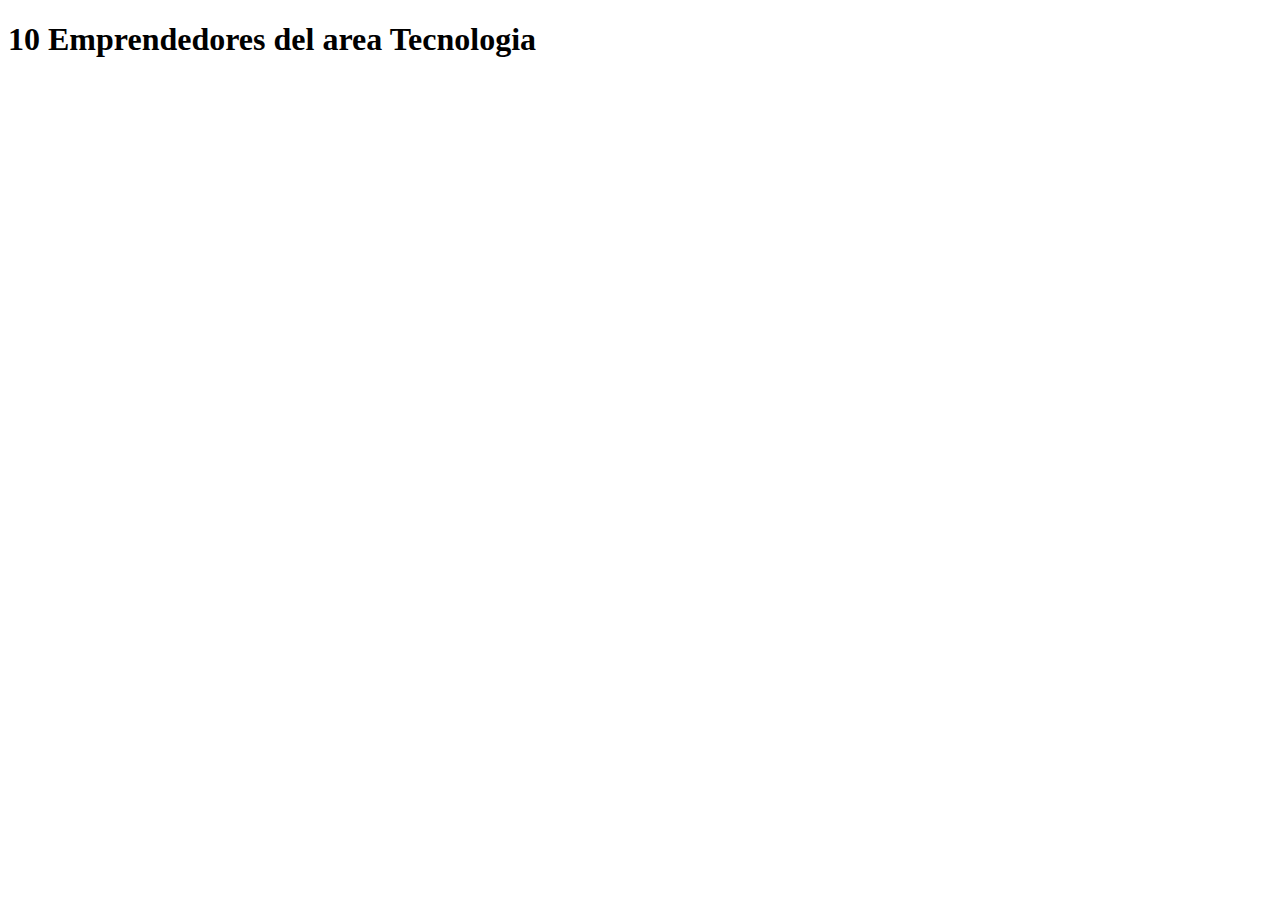
==== Index.html @ 9e03aa88 "Agrege una carpeta mas y solo un poco al index" ====
<!DOCTYPE html>
<html lang="en">
<head>
    <meta charset="UTF-8">
    <meta name="viewport" content="width=device-width, initial-scale=1.0">
    <title>Pagina Principal</title>
</head>
<body>
    <h1>10 Emprendedores del area Tecnologia</h1>





    
</body>
</html>
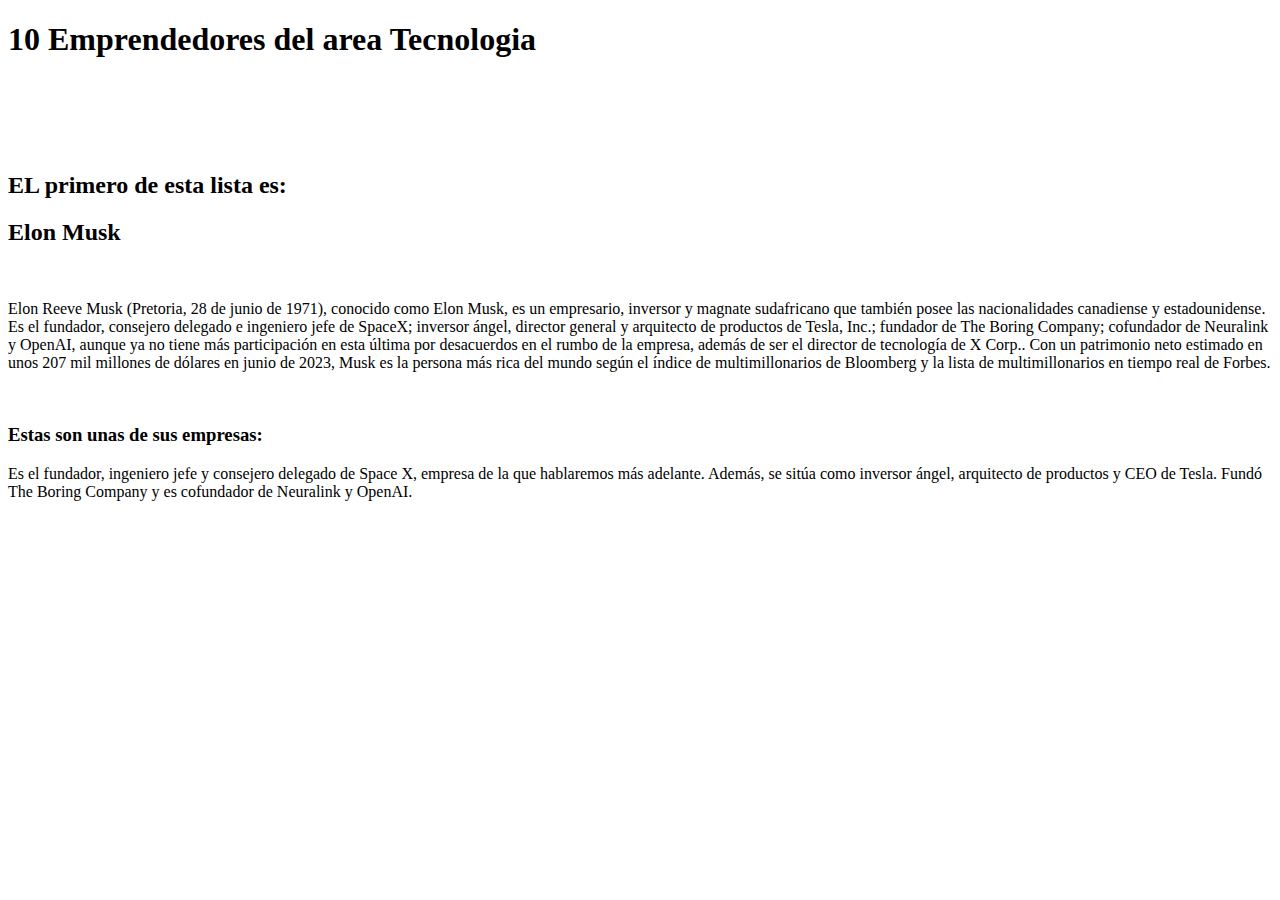
==== commit f81451d6: "Agrege informacion sobre el primer Emprendedor" ====
--- a/Index.html
+++ b/Index.html
@@ -7,11 +7,23 @@
 </head>
 <body>
     <h1>10 Emprendedores del area Tecnologia</h1>
+    <br>
+    <br>
+    <br>
+    <br>
+
+    <h2>EL primero de esta lista es:</h2>
+    <h2>Elon Musk</h2>
+    <br>
+    <p>Elon Reeve Musk (Pretoria, 28 de junio de 1971), conocido como Elon Musk, es un empresario, inversor y magnate sudafricano que también posee las nacionalidades canadiense y estadounidense. Es el fundador, consejero delegado e ingeniero jefe de SpaceX; inversor ángel, director general y arquitecto de productos de Tesla, Inc.; fundador de The Boring Company; cofundador de Neuralink y OpenAI, aunque ya no tiene más participación en esta última por desacuerdos en el rumbo de la empresa, además de ser el director de tecnología de X Corp..​ Con un patrimonio neto estimado en unos 207 mil millones de dólares en junio de 2023,​ Musk es la persona más rica del mundo según el índice de multimillonarios de Bloomberg y la lista de multimillonarios en tiempo real de Forbes.</p>
+    <br>
+    <h3>Estas son unas de sus empresas: </h3>
+    <p>Es el fundador, ingeniero jefe y consejero delegado de Space X, empresa de la que hablaremos más adelante. Además, se sitúa como inversor ángel, arquitecto de productos y CEO de Tesla. Fundó The Boring Company y es cofundador de Neuralink y OpenAI.</p>
 
 
 
 
 
-    
+
 </body>
 </html>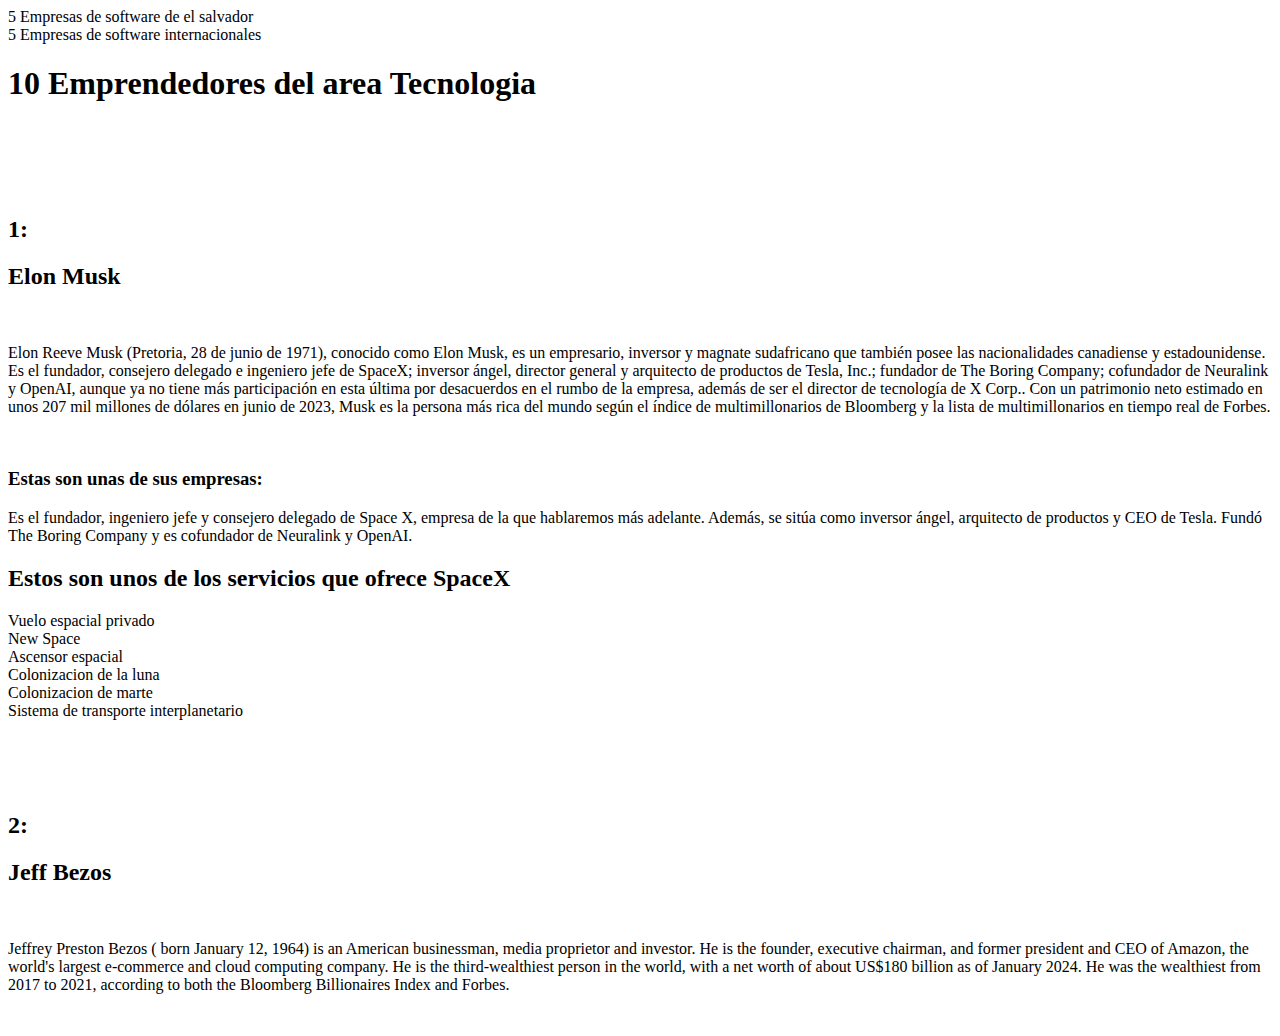
==== commit 1c58fad3: "Agrege cosas Al index" ====
--- a/Index.html
+++ b/Index.html
@@ -6,13 +6,19 @@
     <title>Pagina Principal</title>
 </head>
 <body>
+
+    <header>
+     <li>5 Empresas de software de el salvador</li>
+     <li>5 Empresas de software internacionales</li>
+    </header>
+
     <h1>10 Emprendedores del area Tecnologia</h1>
     <br>
     <br>
     <br>
     <br>
 
-    <h2>EL primero de esta lista es:</h2>
+    <h2>1:</h2>
     <h2>Elon Musk</h2>
     <br>
     <p>Elon Reeve Musk (Pretoria, 28 de junio de 1971), conocido como Elon Musk, es un empresario, inversor y magnate sudafricano que también posee las nacionalidades canadiense y estadounidense. Es el fundador, consejero delegado e ingeniero jefe de SpaceX; inversor ángel, director general y arquitecto de productos de Tesla, Inc.; fundador de The Boring Company; cofundador de Neuralink y OpenAI, aunque ya no tiene más participación en esta última por desacuerdos en el rumbo de la empresa, además de ser el director de tecnología de X Corp..​ Con un patrimonio neto estimado en unos 207 mil millones de dólares en junio de 2023,​ Musk es la persona más rica del mundo según el índice de multimillonarios de Bloomberg y la lista de multimillonarios en tiempo real de Forbes.</p>
@@ -21,7 +27,26 @@
     <p>Es el fundador, ingeniero jefe y consejero delegado de Space X, empresa de la que hablaremos más adelante. Además, se sitúa como inversor ángel, arquitecto de productos y CEO de Tesla. Fundó The Boring Company y es cofundador de Neuralink y OpenAI.</p>
 
 
+    <h2>Estos son unos de los servicios que ofrece SpaceX</h2>
+    <li>Vuelo espacial privado</li>
+    <li>New Space</li> 
+    <li>Ascensor espacial</li>
+    <li>Colonizacion de la luna</li>
+    <li>Colonizacion de marte </li>
+    <li>Sistema de transporte interplanetario</li>
 
+
+    <br>
+    <br>
+    <br>
+    <br>
+
+    <h2>2:</h2>
+    <h2>Jeff Bezos</h2>
+    <br>
+    <p>Jeffrey Preston Bezos ( born January 12, 1964) is an American businessman, media proprietor and investor. He is the founder, executive chairman, and former president and CEO of Amazon, the world's largest e-commerce and cloud computing company. He is the third-wealthiest person in the world, with a net worth of about US$180 billion as of January 2024. He was the wealthiest from 2017 to 2021, according to both the Bloomberg Billionaires Index and Forbes.</p>
+    <br>
+    
 
 
 
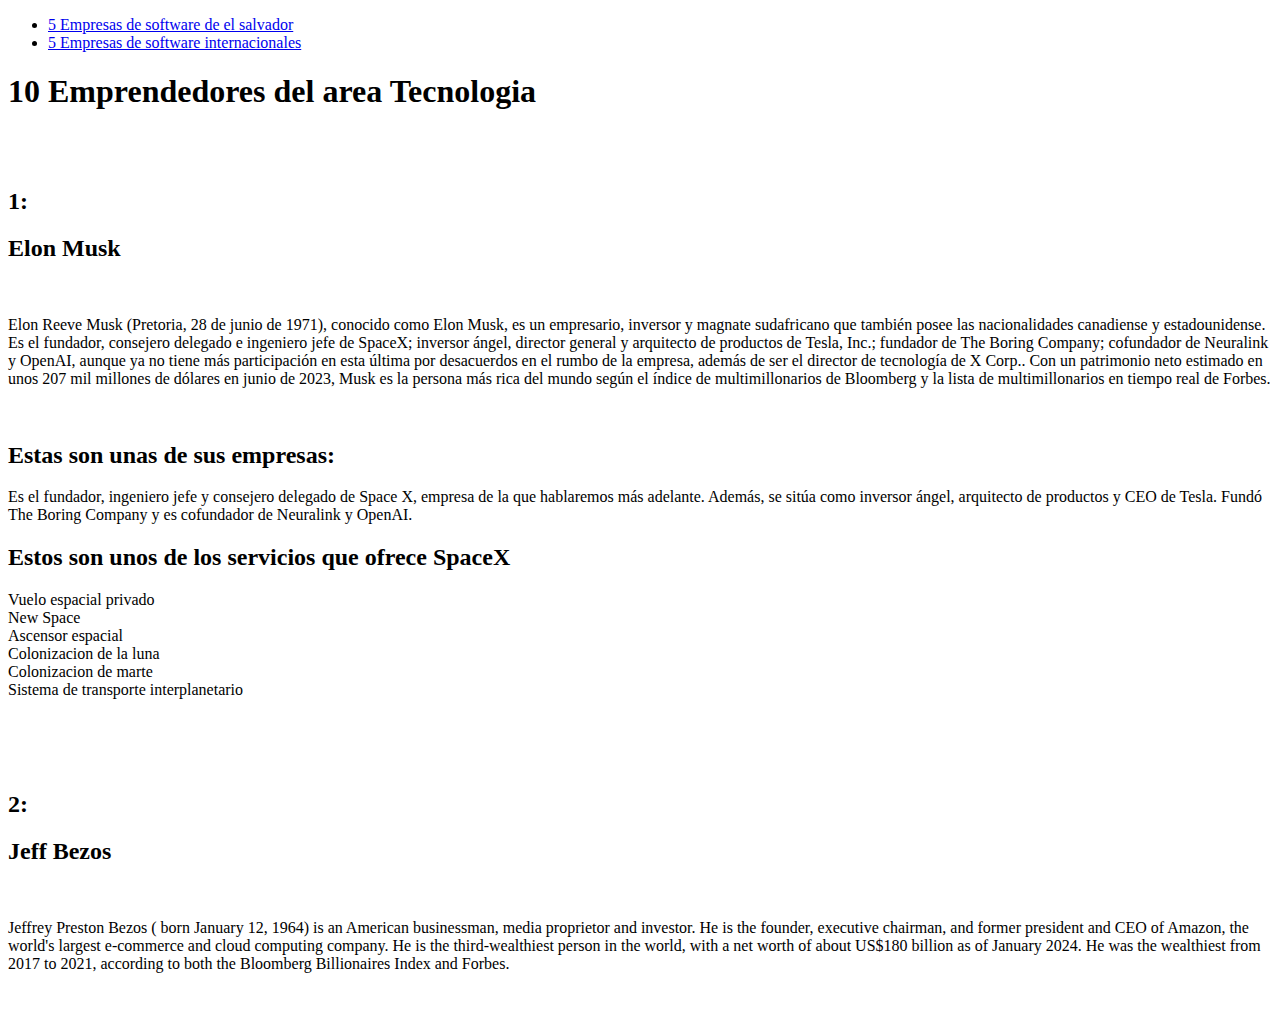
==== commit 2e4c816a: "Agrege el menu de navegacion sin diseño" ====
--- a/Index.html
+++ b/Index.html
@@ -8,22 +8,28 @@
 <body>
 
     <header>
-     <li>5 Empresas de software de el salvador</li>
-     <li>5 Empresas de software internacionales</li>
+
+    <nav>
+       
+        <ul>
+        <li> <a href="Pages/Salvador.html">5 Empresas de software de el salvador</a></li>
+        <li> <a href="Pages/Internacionales.html">5 Empresas de software internacionales</a></li>
+    
+         </ul>
+
+
+    </nav>
     </header>
 
     <h1>10 Emprendedores del area Tecnologia</h1>
     <br>
     <br>
-    <br>
-    <br>
-
     <h2>1:</h2>
     <h2>Elon Musk</h2>
     <br>
     <p>Elon Reeve Musk (Pretoria, 28 de junio de 1971), conocido como Elon Musk, es un empresario, inversor y magnate sudafricano que también posee las nacionalidades canadiense y estadounidense. Es el fundador, consejero delegado e ingeniero jefe de SpaceX; inversor ángel, director general y arquitecto de productos de Tesla, Inc.; fundador de The Boring Company; cofundador de Neuralink y OpenAI, aunque ya no tiene más participación en esta última por desacuerdos en el rumbo de la empresa, además de ser el director de tecnología de X Corp..​ Con un patrimonio neto estimado en unos 207 mil millones de dólares en junio de 2023,​ Musk es la persona más rica del mundo según el índice de multimillonarios de Bloomberg y la lista de multimillonarios en tiempo real de Forbes.</p>
     <br>
-    <h3>Estas son unas de sus empresas: </h3>
+    <h2>Estas son unas de sus empresas: </h2>
     <p>Es el fundador, ingeniero jefe y consejero delegado de Space X, empresa de la que hablaremos más adelante. Además, se sitúa como inversor ángel, arquitecto de productos y CEO de Tesla. Fundó The Boring Company y es cofundador de Neuralink y OpenAI.</p>
 
 
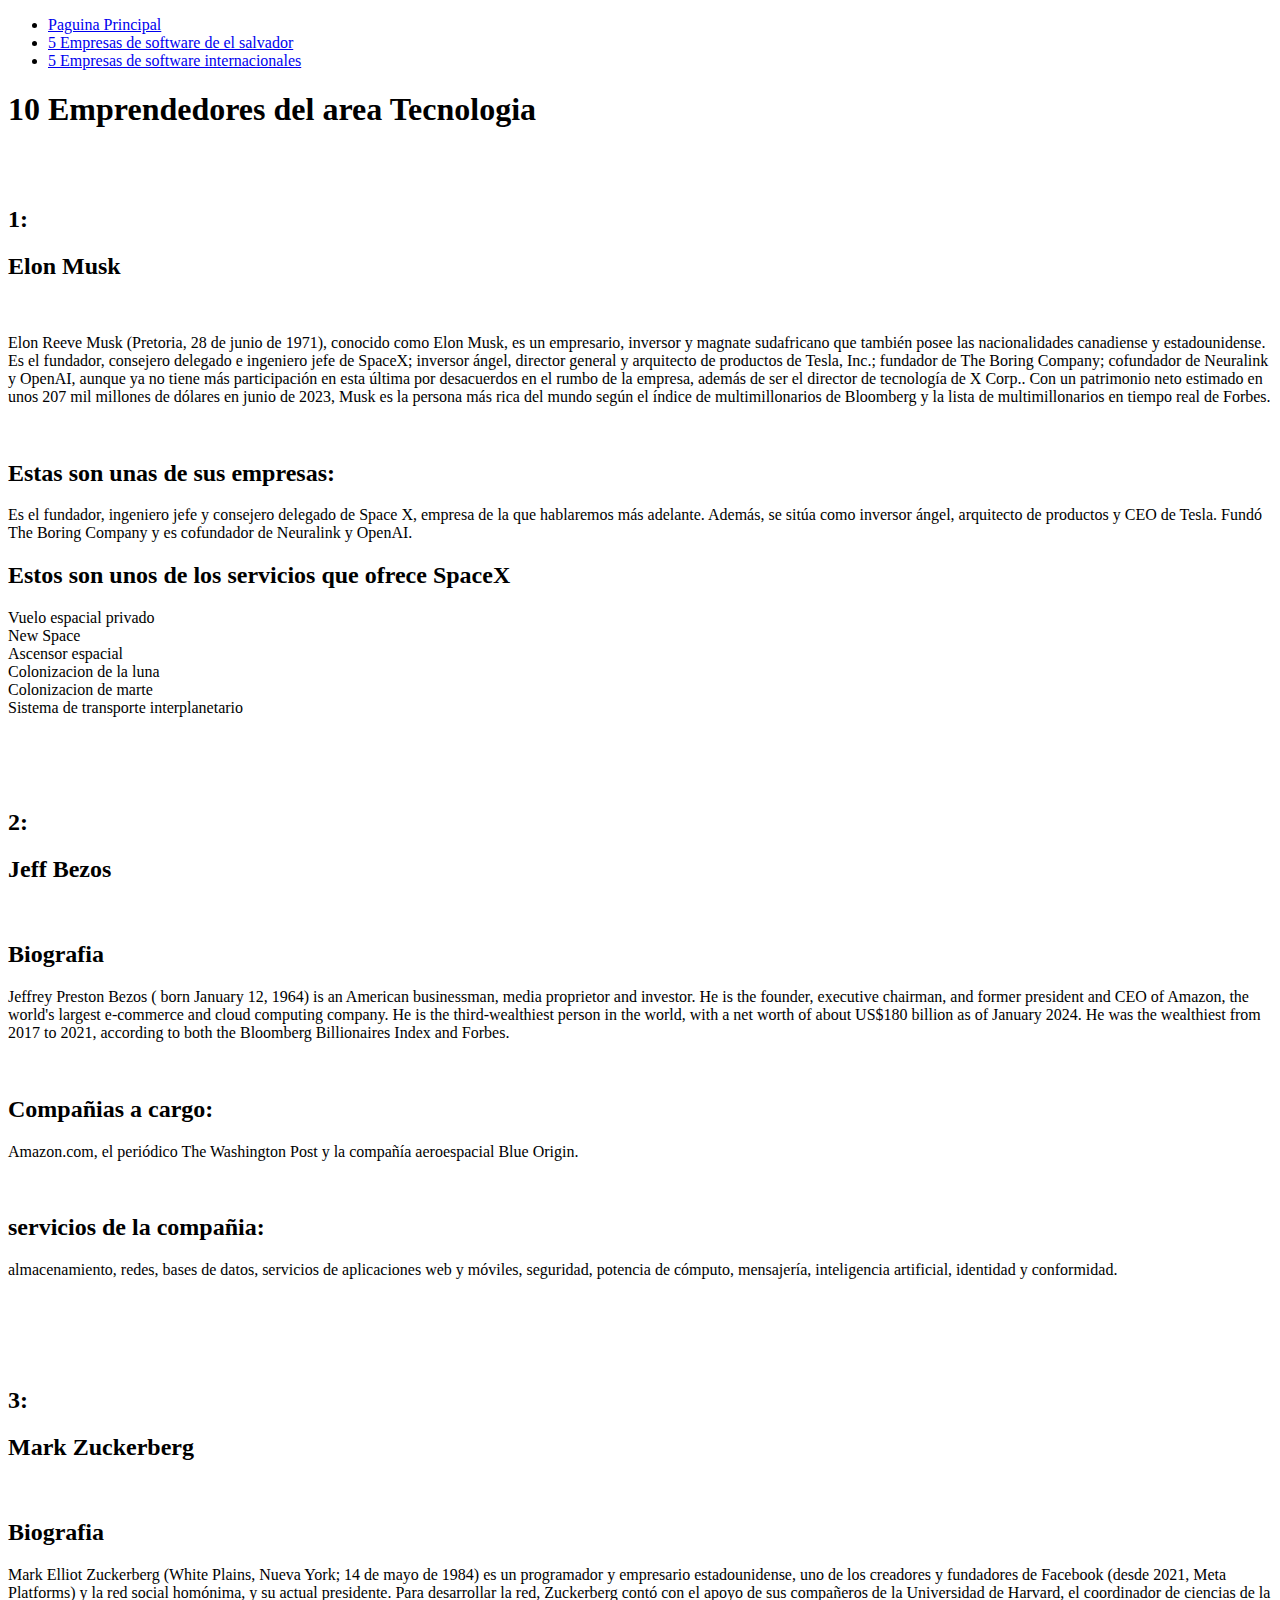
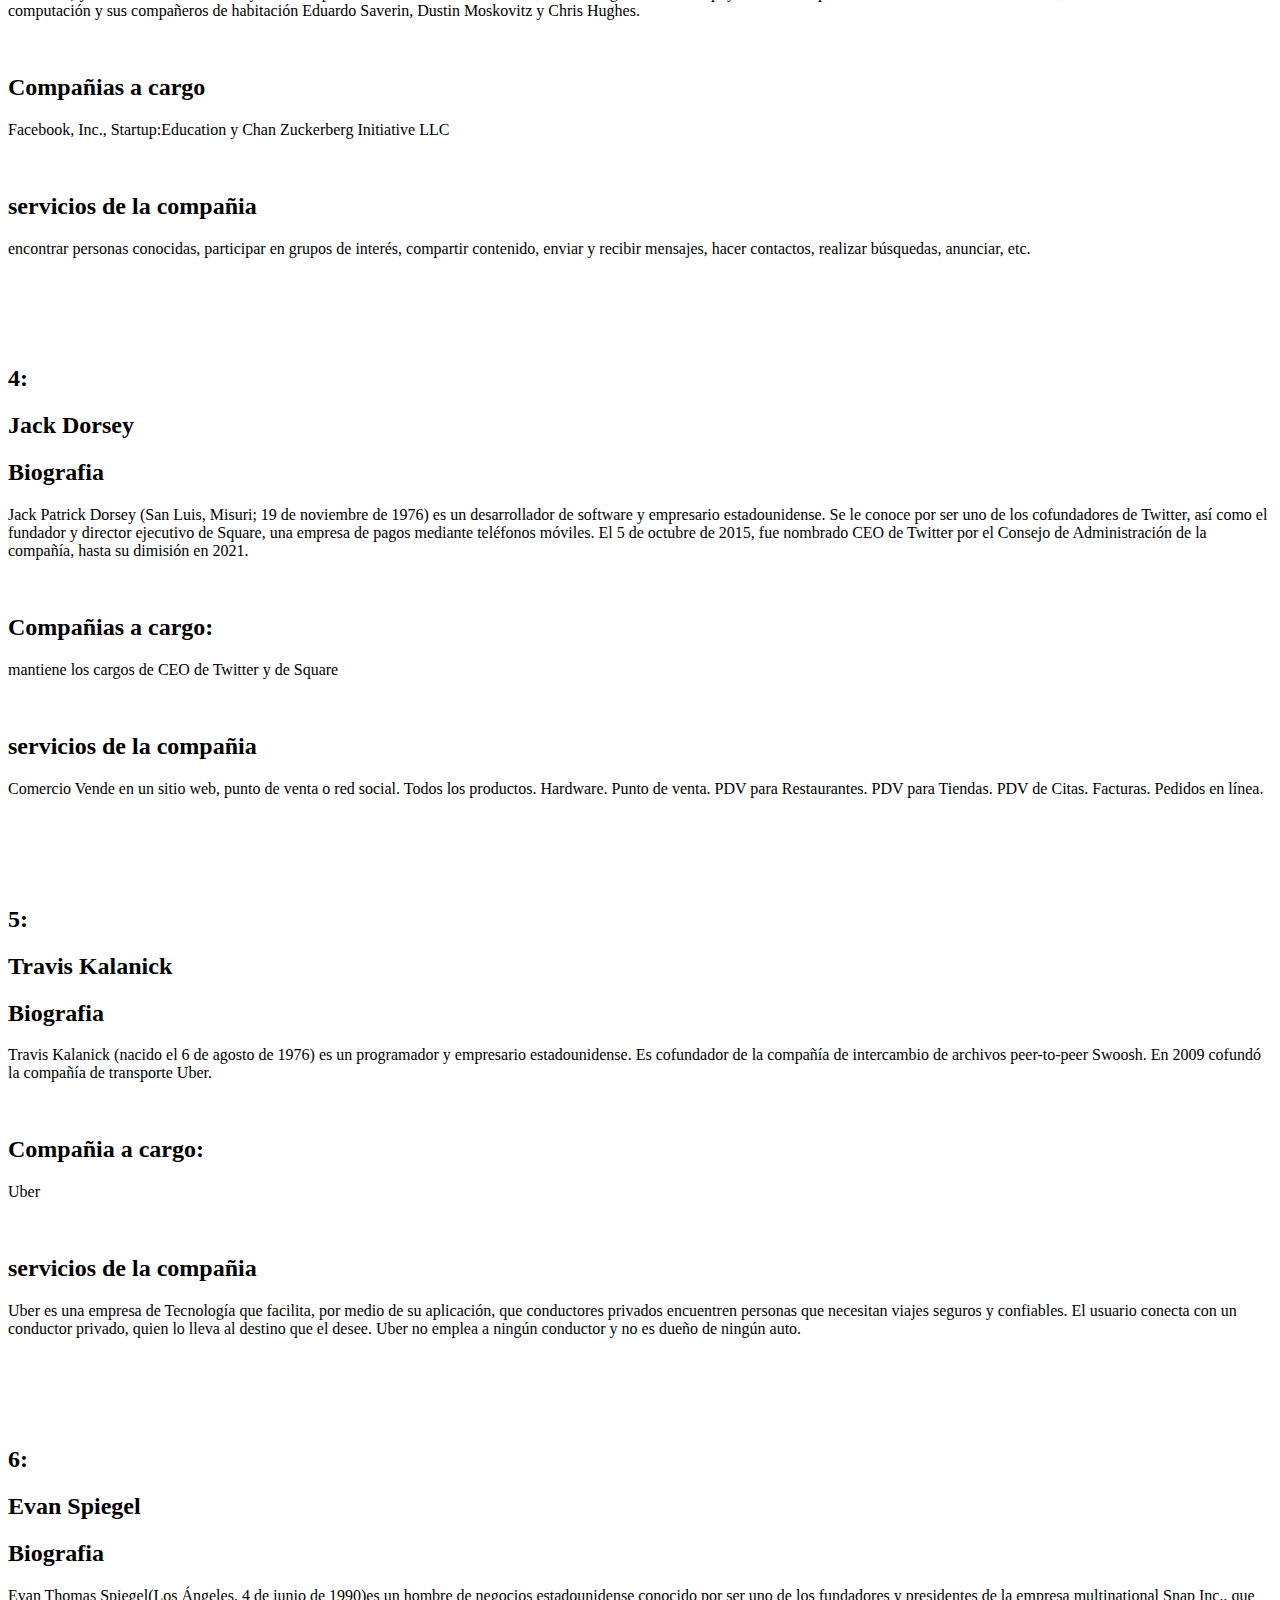
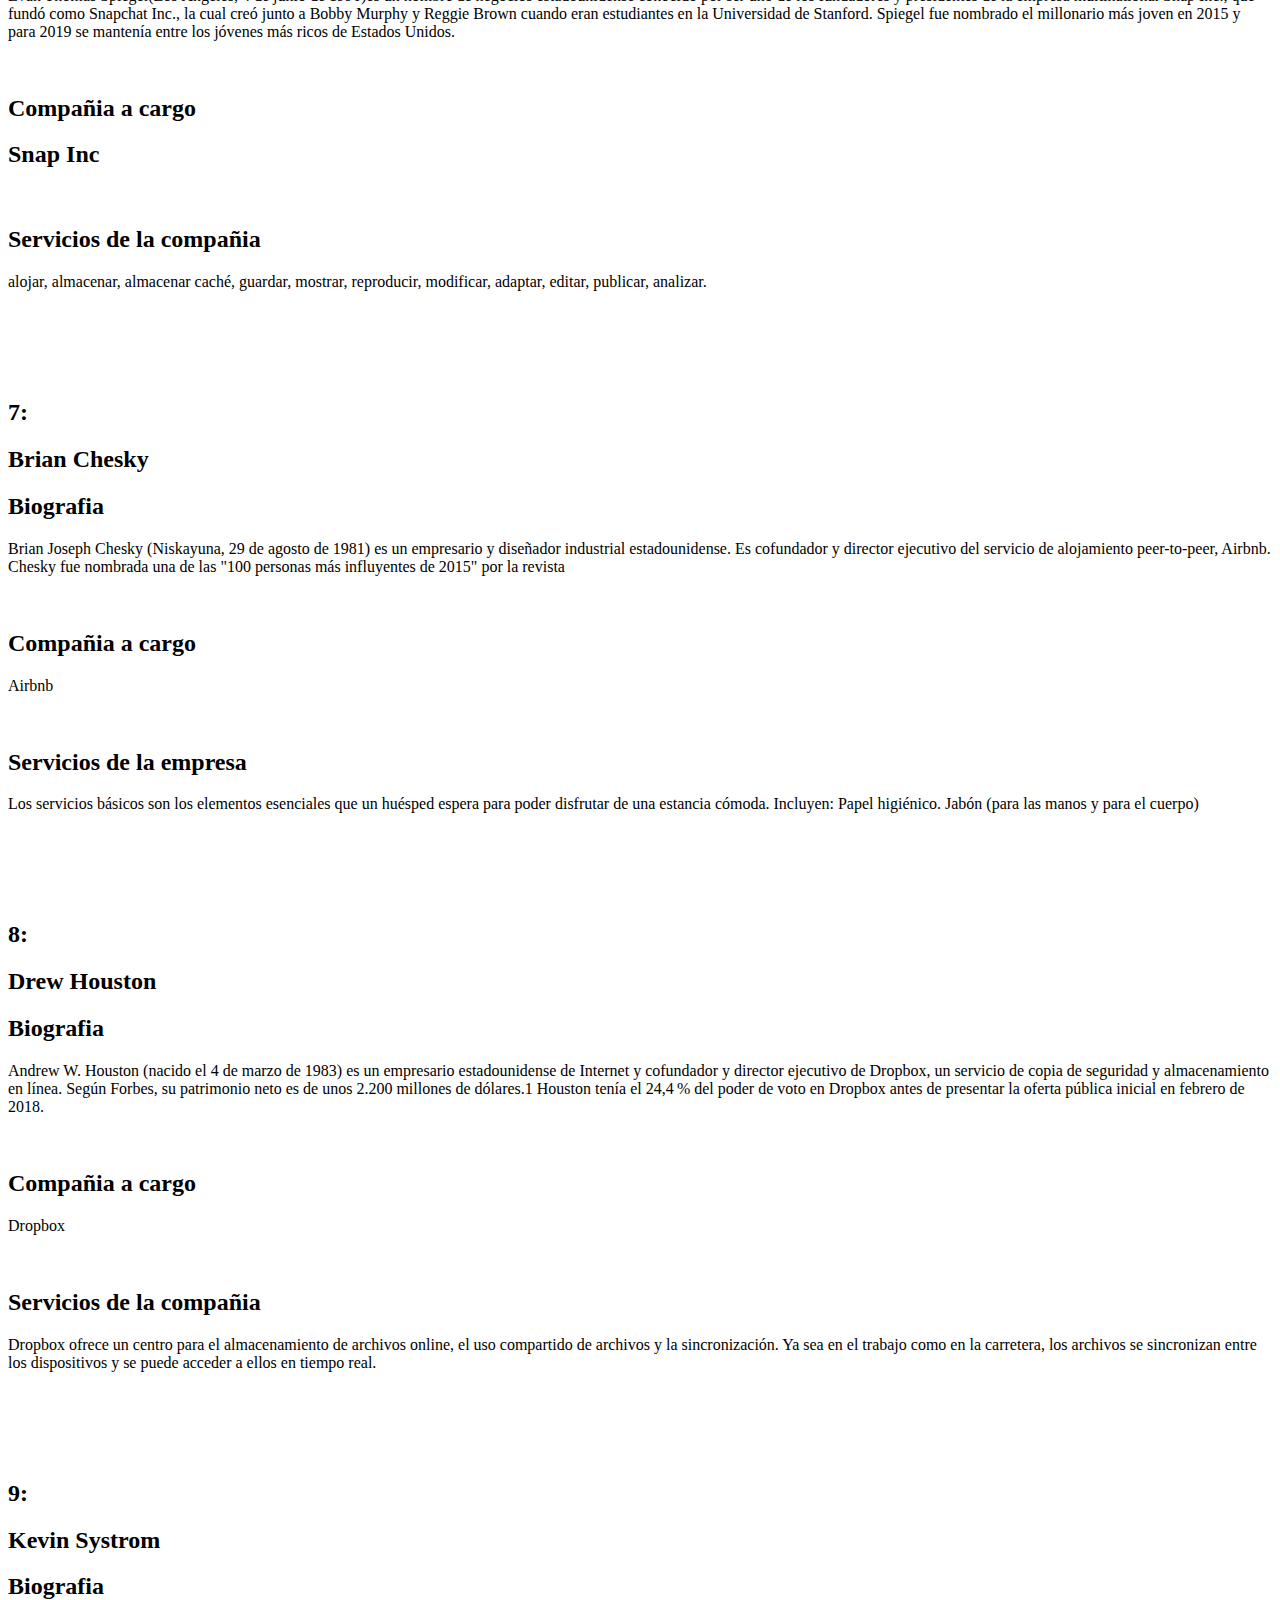
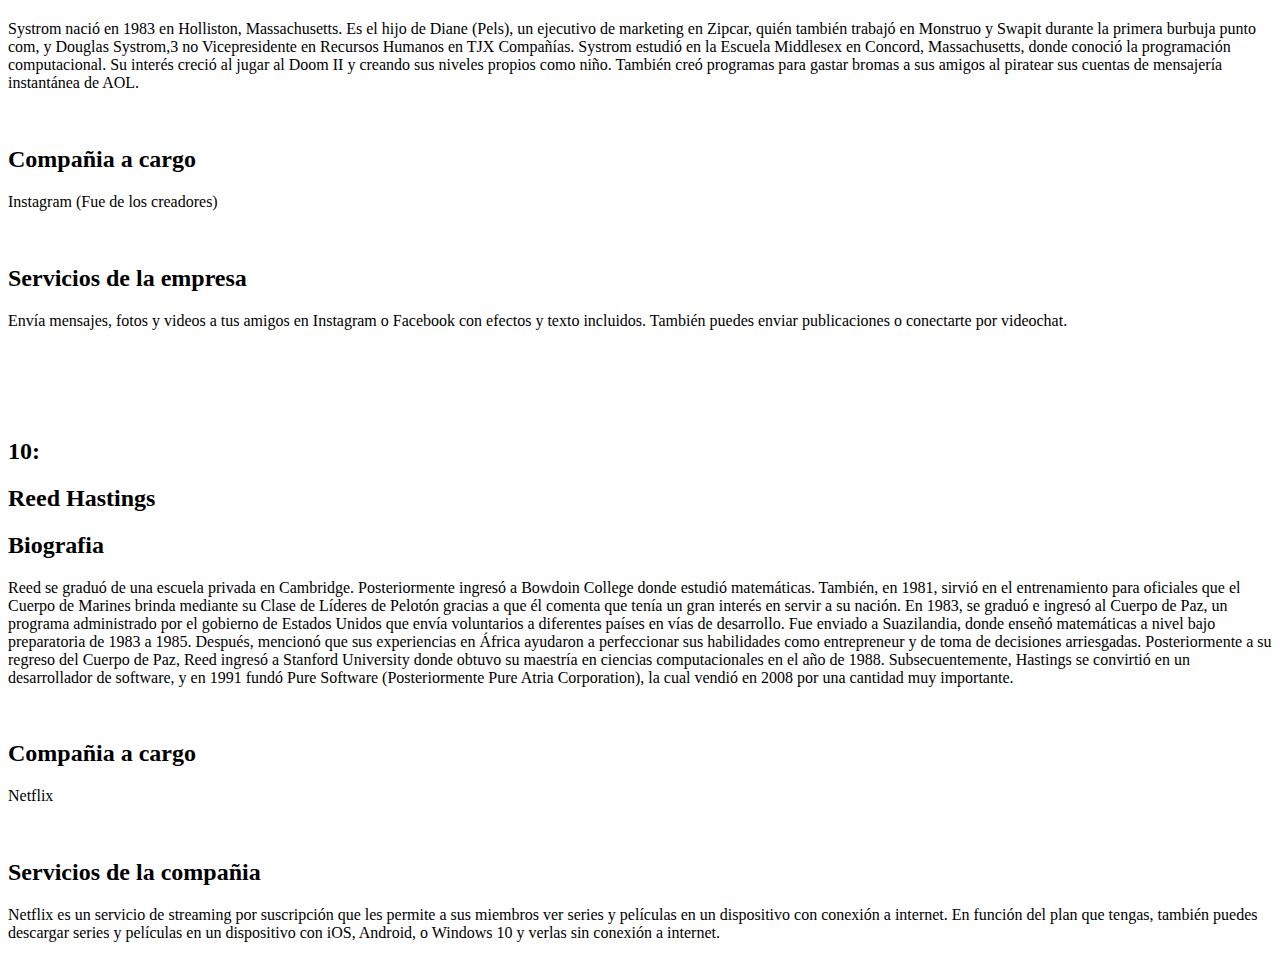
==== commit 49e505e7: "Agregue todo lo de los 10 emprendedores" ====
--- a/Index.html
+++ b/Index.html
@@ -1,24 +1,28 @@
 <!DOCTYPE html>
 <html lang="en">
+
 <head>
     <meta charset="UTF-8">
     <meta name="viewport" content="width=device-width, initial-scale=1.0">
     <title>Pagina Principal</title>
 </head>
+
 <body>
 
     <header>
 
-    <nav>
-       
-        <ul>
-        <li> <a href="Pages/Salvador.html">5 Empresas de software de el salvador</a></li>
-        <li> <a href="Pages/Internacionales.html">5 Empresas de software internacionales</a></li>
-    
-         </ul>
-
-
-    </nav>
+        <nav>
+
+            <ul>
+                <li> <a href="Index.html">Paguina Principal</a></li>
+                <li> <a href="Pages/Salvador.html">5 Empresas de software de el salvador</a></li>
+                <li> <a href="Pages/Internacionales.html">5 Empresas de software internacionales</a></li>
+
+
+            </ul>
+
+
+        </nav>
     </header>
 
     <h1>10 Emprendedores del area Tecnologia</h1>
@@ -27,15 +31,23 @@
     <h2>1:</h2>
     <h2>Elon Musk</h2>
     <br>
-    <p>Elon Reeve Musk (Pretoria, 28 de junio de 1971), conocido como Elon Musk, es un empresario, inversor y magnate sudafricano que también posee las nacionalidades canadiense y estadounidense. Es el fundador, consejero delegado e ingeniero jefe de SpaceX; inversor ángel, director general y arquitecto de productos de Tesla, Inc.; fundador de The Boring Company; cofundador de Neuralink y OpenAI, aunque ya no tiene más participación en esta última por desacuerdos en el rumbo de la empresa, además de ser el director de tecnología de X Corp..​ Con un patrimonio neto estimado en unos 207 mil millones de dólares en junio de 2023,​ Musk es la persona más rica del mundo según el índice de multimillonarios de Bloomberg y la lista de multimillonarios en tiempo real de Forbes.</p>
+    <p>Elon Reeve Musk (Pretoria, 28 de junio de 1971), conocido como Elon Musk, es un empresario, inversor y magnate
+        sudafricano que también posee las nacionalidades canadiense y estadounidense. Es el fundador, consejero delegado
+        e ingeniero jefe de SpaceX; inversor ángel, director general y arquitecto de productos de Tesla, Inc.; fundador
+        de The Boring Company; cofundador de Neuralink y OpenAI, aunque ya no tiene más participación en esta última por
+        desacuerdos en el rumbo de la empresa, además de ser el director de tecnología de X Corp..​ Con un patrimonio
+        neto estimado en unos 207 mil millones de dólares en junio de 2023,​ Musk es la persona más rica del mundo según
+        el índice de multimillonarios de Bloomberg y la lista de multimillonarios en tiempo real de Forbes.</p>
     <br>
     <h2>Estas son unas de sus empresas: </h2>
-    <p>Es el fundador, ingeniero jefe y consejero delegado de Space X, empresa de la que hablaremos más adelante. Además, se sitúa como inversor ángel, arquitecto de productos y CEO de Tesla. Fundó The Boring Company y es cofundador de Neuralink y OpenAI.</p>
+    <p>Es el fundador, ingeniero jefe y consejero delegado de Space X, empresa de la que hablaremos más adelante.
+        Además, se sitúa como inversor ángel, arquitecto de productos y CEO de Tesla. Fundó The Boring Company y es
+        cofundador de Neuralink y OpenAI.</p>
 
 
     <h2>Estos son unos de los servicios que ofrece SpaceX</h2>
     <li>Vuelo espacial privado</li>
-    <li>New Space</li> 
+    <li>New Space</li>
     <li>Ascensor espacial</li>
     <li>Colonizacion de la luna</li>
     <li>Colonizacion de marte </li>
@@ -50,11 +62,236 @@
     <h2>2:</h2>
     <h2>Jeff Bezos</h2>
     <br>
-    <p>Jeffrey Preston Bezos ( born January 12, 1964) is an American businessman, media proprietor and investor. He is the founder, executive chairman, and former president and CEO of Amazon, the world's largest e-commerce and cloud computing company. He is the third-wealthiest person in the world, with a net worth of about US$180 billion as of January 2024. He was the wealthiest from 2017 to 2021, according to both the Bloomberg Billionaires Index and Forbes.</p>
-    <br>
-    
+    <h2>Biografia</h2>
+    <p>Jeffrey Preston Bezos ( born January 12, 1964) is an American businessman, media proprietor and investor. He is
+        the founder, executive chairman, and former president and CEO of Amazon, the world's largest e-commerce and
+        cloud computing company. He is the third-wealthiest person in the world, with a net worth of about US$180
+        billion as of January 2024. He was the wealthiest from 2017 to 2021, according to both the Bloomberg
+        Billionaires Index and Forbes.</p>
+    <br>
+    <h2>Compañias a cargo: </h2>
+
+    <p>Amazon.com, el periódico The Washington Post y la compañía aeroespacial Blue Origin.</p>
+
+    <br>
+    <h2>servicios de la compañia:</h2>
+    <p>almacenamiento, redes, bases de datos, servicios de aplicaciones web y móviles, seguridad, potencia de cómputo,
+        mensajería, inteligencia artificial, identidad y conformidad.</p>
+
+    <br>
+    <br>
+    <br>
+    <br>
+
+
+    <h2>3:</h2>
+    <h2>Mark Zuckerberg</h2>
+    <br>
+    <h2>Biografia</h2>
+    <p>Mark Elliot Zuckerberg (White Plains, Nueva York; 14 de mayo de 1984) es un programador y empresario
+        estadounidense, uno de los creadores y fundadores de Facebook (desde 2021, Meta Platforms) y la red social
+        homónima, y su actual presidente. Para desarrollar la red, Zuckerberg contó con el apoyo de sus compañeros de la
+        Universidad de Harvard, el coordinador de ciencias de la computación y sus compañeros de habitación Eduardo
+        Saverin, Dustin Moskovitz y Chris Hughes.</p>
+    <br>
+    <h2>Compañias a cargo</h2>
+    <p>Facebook, Inc., Startup:Education y Chan Zuckerberg Initiative LLC</p>
+    <br>
+    <h2>servicios de la compañia</h2>
+    <p>encontrar personas conocidas, participar en grupos de interés, compartir contenido, enviar y recibir mensajes,
+        hacer contactos, realizar búsquedas, anunciar, etc.</p>
+
+    <br>
+    <br>
+    <br>
+    <br>
+
+    <h2>4:</h2>
+    <h2>Jack Dorsey</h2>
+    <h2>Biografia</h2>
+    <p>Jack Patrick Dorsey (San Luis, Misuri; 19 de noviembre de 1976) es un desarrollador de software y empresario
+        estadounidense. Se le conoce por ser uno de los cofundadores de Twitter, así como el fundador y director
+        ejecutivo de Square, una empresa de pagos mediante teléfonos móviles. El 5 de octubre de 2015, fue nombrado CEO
+        de Twitter por el Consejo de Administración de la compañía, hasta su dimisión en 2021.
+    </p>
+    <br>
+    <h2>Compañias a cargo: </h2>
+    <p>mantiene los cargos de CEO de Twitter y de Square</p>
+
+    <br>
+    <h2>servicios de la compañia</h2>
+    <p>Comercio Vende en un sitio web, punto de venta o red social.
+        Todos los productos.
+        Hardware.
+        Punto de venta.
+        PDV para Restaurantes.
+        PDV para Tiendas.
+        PDV de Citas.
+        Facturas.
+        Pedidos en línea.</p>
+
+
+    <br>
+    <br>
+    <br>
+    <br>
+
+    <h2>5:</h2>
+    <h2>Travis Kalanick </h2>
+    <h2>Biografia</h2>
+    <p>Travis Kalanick (nacido el 6 de agosto de 1976) es un programador y empresario estadounidense. Es cofundador de
+        la compañía de intercambio de archivos peer-to-peer Swoosh. En 2009 cofundó la compañía de transporte Uber.</p>
+    <br>
+    <h2>Compañia a cargo: </h2>
+    <p>Uber</p>
+    <br>
+    <h2>servicios de la compañia</h2>
+    <p>Uber es una empresa de Tecnología que facilita, por medio de su aplicación, que conductores privados encuentren
+        personas que necesitan viajes seguros y confiables. El usuario conecta con un conductor privado, quien lo lleva
+        al destino que el desee. Uber no emplea a ningún conductor y no es dueño de ningún auto. </p>
+
+
+    <br>
+    <br>
+    <br>
+    <br>
+
+    <h2>6:</h2>
+    <h2>Evan Spiegel</h2>
+    <h2>Biografia</h2>
+    <p>Evan Thomas Spiegel(Los Ángeles, 4 de junio de 1990)es un hombre de negocios estadounidense conocido por ser uno
+        de los fundadores y presidentes de la empresa multinational Snap Inc., que fundó como Snapchat Inc., la cual
+        creó junto a Bobby Murphy y Reggie Brown cuando eran estudiantes en la Universidad de Stanford. Spiegel fue
+        nombrado el millonario más joven en 2015 y para 2019 se mantenía entre los jóvenes más ricos de Estados Unidos.
+    </p>
+    <br>
+    <h2>Compañia a cargo</h2>
+    <h2>Snap Inc</h2>
+    <br>
+    <h2>Servicios de la compañia</h2>
+    <p>alojar, almacenar, almacenar caché, guardar, mostrar, reproducir, modificar, adaptar, editar, publicar, analizar.
+    </p>
+
+    <br>
+    <br>
+    <br>
+    <br>
+
+    <h2>7:</h2>
+    <h2>Brian Chesky</h2>
+    <h2>Biografia</h2>
+    <p>Brian Joseph Chesky (Niskayuna, 29 de agosto de 1981) es un empresario y diseñador industrial estadounidense. Es
+        cofundador y director ejecutivo del servicio de alojamiento peer-to-peer, Airbnb. Chesky fue nombrada una de las
+        "100 personas más influyentes de 2015" por la revista
+    </p>
+
+    <br>
+
+    <h2>Compañia a cargo</h2>
+    <p>Airbnb</p>
+
+    <br>
+
+    <h2>Servicios de la empresa</h2>
+    <p>Los servicios básicos son los elementos esenciales que un huésped espera para poder disfrutar de una estancia
+        cómoda. Incluyen: Papel higiénico. Jabón (para las manos y para el cuerpo)
+    </p>
+
+
+    <br>
+    <br>
+    <br>
+    <br>
+
+    <h2>8:</h2>
+    <h2>Drew Houston</h2>
+    <h2>Biografia</h2>
+    <p>Andrew W. Houston (nacido el 4 de marzo de 1983) es un empresario estadounidense de Internet y cofundador y
+        director ejecutivo de Dropbox, un servicio de copia de seguridad y almacenamiento en línea. Según Forbes, su
+        patrimonio neto es de unos 2.200 millones de dólares.1​ Houston tenía el 24,4 % del poder de voto en Dropbox
+        antes de presentar la oferta pública inicial en febrero de 2018.
+    </p>
+    <br>
+    <h2>Compañia a cargo </h2>
+    <p>Dropbox</p>
+    <br>
+
+    <h2>Servicios de la compañia</h2>
+    <p>Dropbox ofrece un centro para el almacenamiento de archivos online, el uso compartido de archivos y la
+        sincronización. Ya sea en el trabajo como en la carretera, los archivos se sincronizan entre los dispositivos y
+        se puede acceder a ellos en tiempo real.</p>
+
+
+
+    <br>
+    <br>
+    <br>
+    <br>
+
+    <h2>9:</h2>
+    <h2>Kevin Systrom</h2>
+    <h2>Biografia</h2>
+    <p>Systrom nació en 1983 en Holliston, Massachusetts. Es el hijo de Diane (Pels), un ejecutivo de marketing en
+        Zipcar, quién también trabajó en Monstruo y Swapit durante la primera burbuja punto com, y Douglas Systrom,3 no
+        Vicepresidente en Recursos Humanos en TJX Compañías.
+
+        Systrom estudió en la Escuela Middlesex en Concord, Massachusetts, donde conoció la programación computacional.
+        Su interés creció al jugar al Doom II y creando sus niveles propios como niño. También creó programas para
+        gastar bromas a sus amigos al piratear sus cuentas de mensajería instantánea de AOL.
+    </p>
+    <br>
+
+    <h2>Compañia a cargo</h2>
+    <p>Instagram (Fue de los creadores)</p>
+
+    <br>
+
+    <h2>Servicios de la empresa</h2>
+    <p>Envía mensajes, fotos y videos a tus amigos en Instagram o Facebook con efectos y texto incluidos. También puedes
+        enviar publicaciones o conectarte por videochat. </p>
+
+
+    <br>
+    <br>
+    <br>
+    <br>
+
+    <h2>10:</h2>
+    <h2>Reed Hastings</h2>
+    <h2>Biografia</h2>
+
+    <p>Reed se graduó de una escuela privada en Cambridge. Posteriormente ingresó a Bowdoin College donde estudió
+        matemáticas. También, en 1981, sirvió en el entrenamiento para oficiales que el Cuerpo de Marines brinda
+        mediante su Clase de Líderes de Pelotón gracias a que él comenta que tenía un gran interés en servir a su
+        nación.
+
+        En 1983, se graduó e ingresó al Cuerpo de Paz, un programa administrado por el gobierno de Estados Unidos que
+        envía voluntarios a diferentes países en vías de desarrollo. Fue enviado a Suazilandia, donde enseñó matemáticas
+        a nivel bajo preparatoria de 1983 a 1985. Después, mencionó que sus experiencias en África ayudaron a
+        perfeccionar sus habilidades como entrepreneur y de toma de decisiones arriesgadas.
+
+        Posteriormente a su regreso del Cuerpo de Paz, Reed ingresó a Stanford University donde obtuvo su maestría en
+        ciencias computacionales en el año de 1988. Subsecuentemente, Hastings se convirtió en un desarrollador de
+        software, y en 1991 fundó Pure Software (Posteriormente Pure Atria Corporation), la cual vendió en 2008 por una
+        cantidad muy importante.
+    </p>
+
+
+    <br>
+
+    <h2>Compañia a cargo</h2>
+    <p>Netflix</p>
+
+    <br>
+
+    <h2>Servicios de la compañia</h2>
+    <p>Netflix es un servicio de streaming por suscripción que les permite a sus miembros ver series y películas en un
+        dispositivo con conexión a internet. En función del plan que tengas, también puedes descargar series y películas
+        en un dispositivo con iOS, Android, o Windows 10 y verlas sin conexión a internet.
+    </p>
 
 
 
 </body>
+
 </html>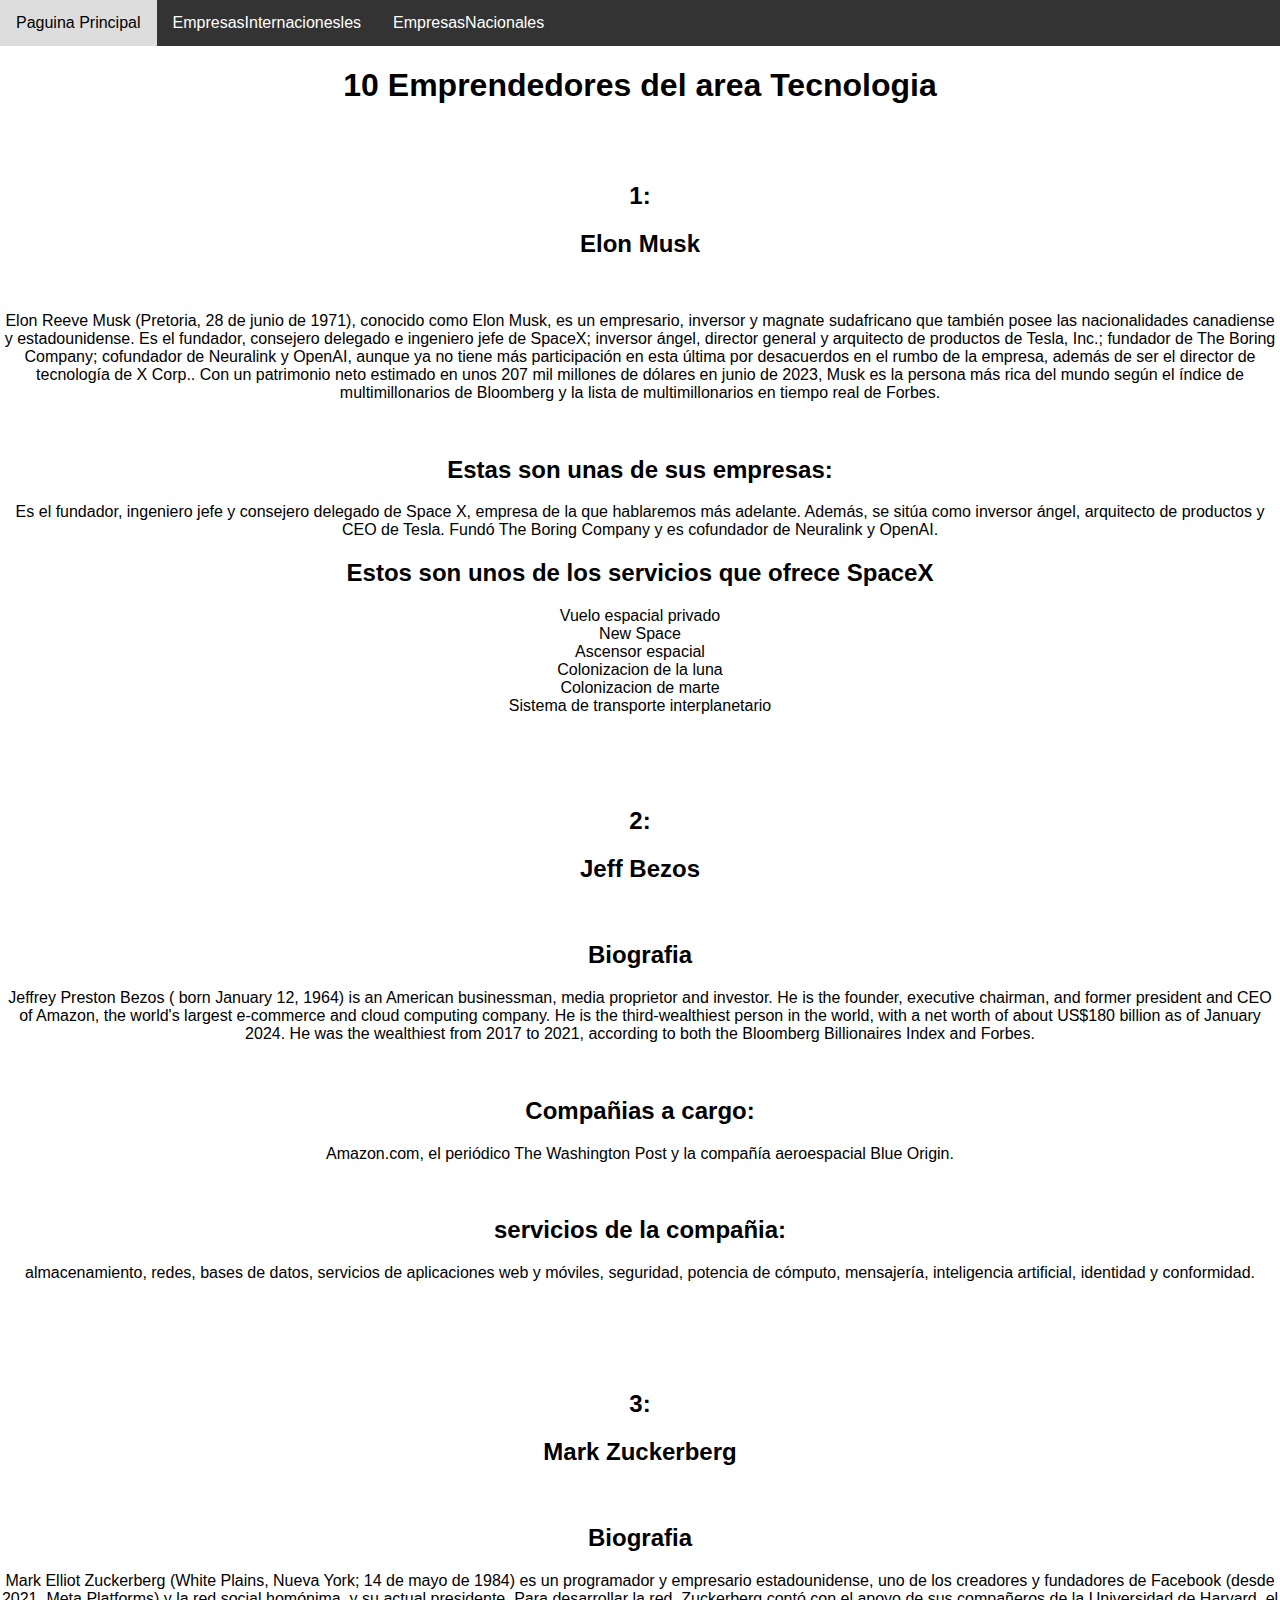
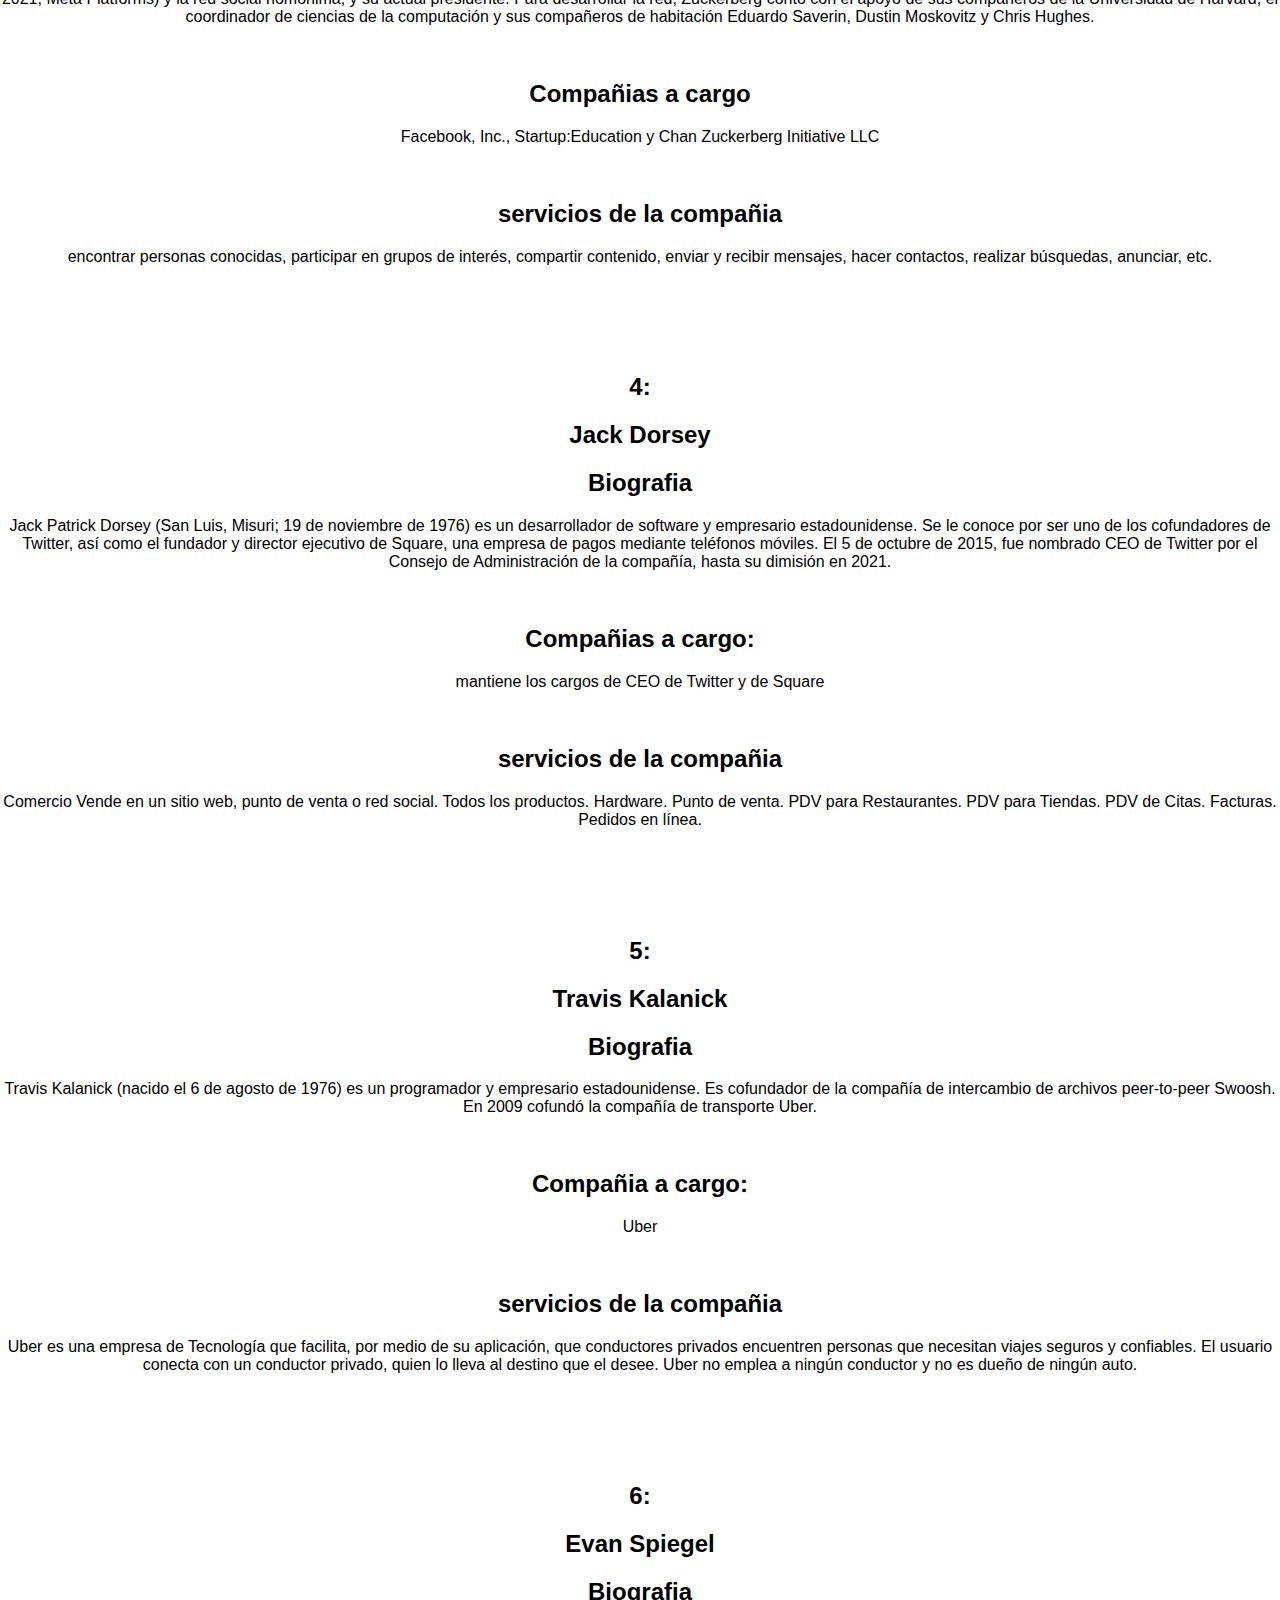
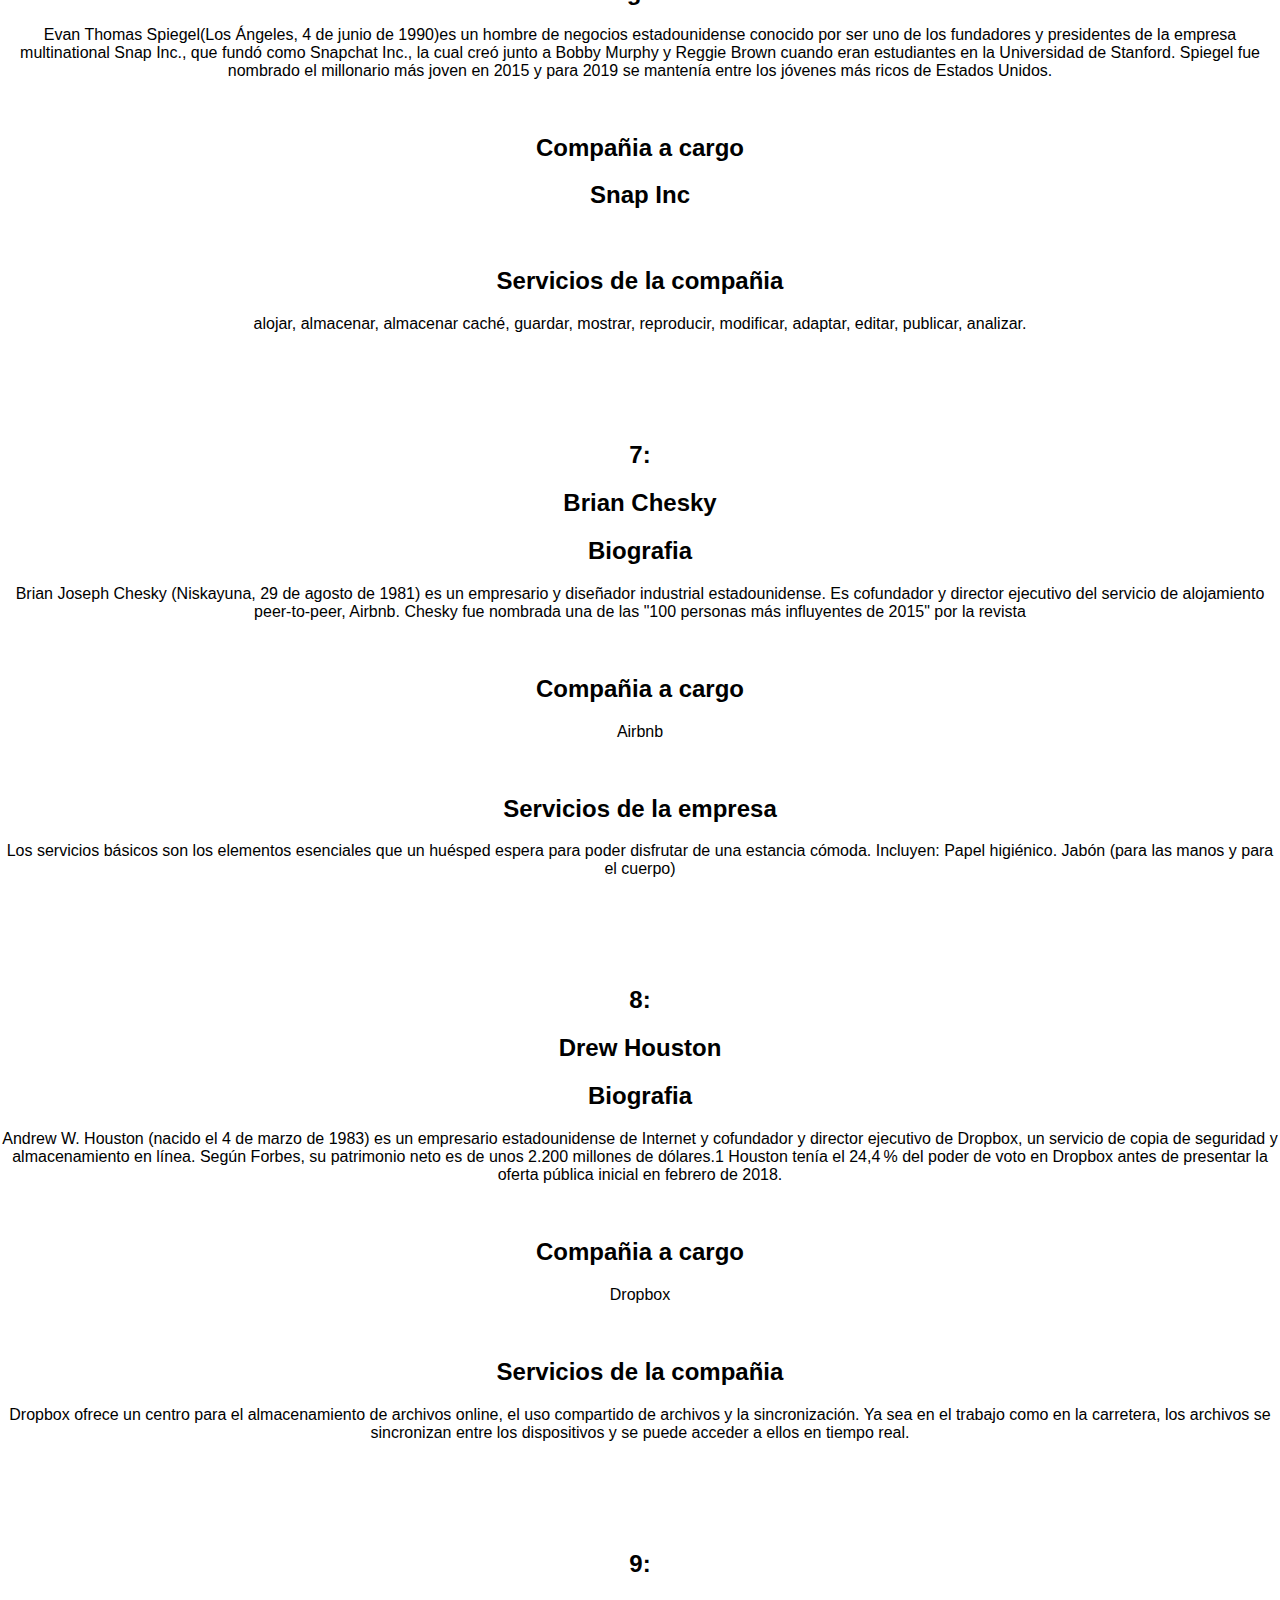
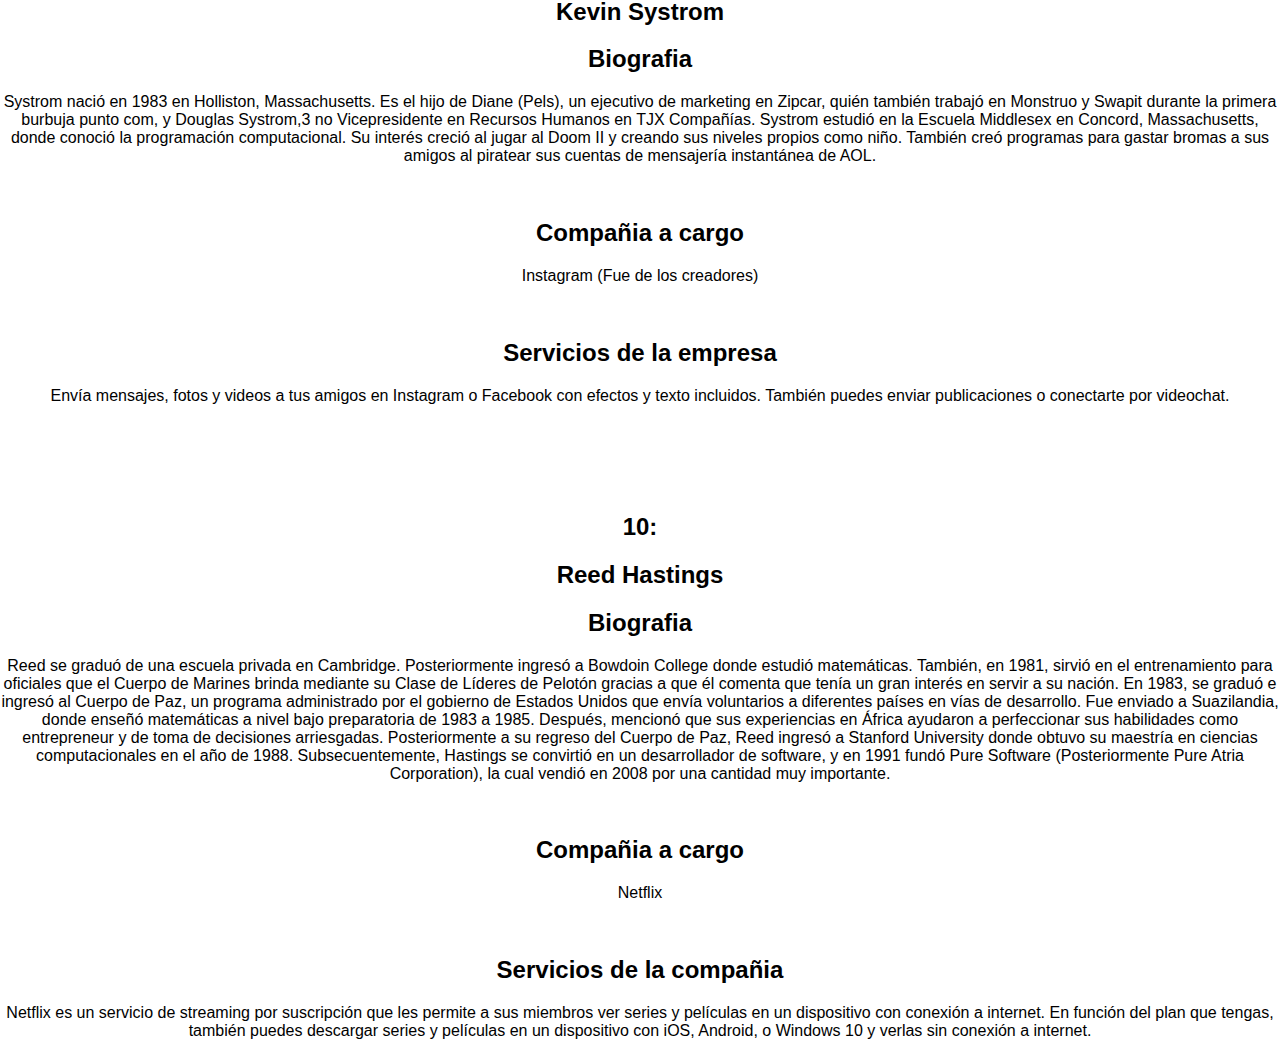
==== commit ee0707a8: "Agrege estilo a la paguina principal y a las otras paguinas" ====
--- a/Index.html
+++ b/Index.html
@@ -5,24 +5,19 @@
     <meta charset="UTF-8">
     <meta name="viewport" content="width=device-width, initial-scale=1.0">
     <title>Pagina Principal</title>
+    <link rel="stylesheet" href="Css/Style.css">
 </head>
 
 <body>
 
     <header>
 
-        <nav>
-
-            <ul>
-                <li> <a href="Index.html">Paguina Principal</a></li>
-                <li> <a href="Pages/Salvador.html">5 Empresas de software de el salvador</a></li>
-                <li> <a href="Pages/Internacionales.html">5 Empresas de software internacionales</a></li>
-
-
-            </ul>
-
-
-        </nav>
+        <div class="navbar">
+            <a href="Index.html">Paguina Principal</a>
+            <a href="Pages/Internacionales.html">EmpresasInternacionesles</a>
+            <a href="Pages/Salvador.html">EmpresasNacionales</a>
+            
+        </div>
     </header>
 
     <h1>10 Emprendedores del area Tecnologia</h1>
--- a/Css/Style.css
+++ b/Css/Style.css
@@ -0,0 +1,41 @@
+body {
+    margin: 0;
+    font-family: Arial, sans-serif;
+    text-align: center;
+}
+
+.navbar {
+    background-color: #333;
+    overflow: hidden;
+}
+
+.navbar a {
+    float: left;
+    display: block;
+    color: white;
+    text-align: center;
+    padding: 14px 16px;
+    text-decoration: none;
+}
+
+.navbar a:hover {
+    background-color: #ddd;
+    color: black;
+}
+
+.main-content {
+    padding: 20px;
+    height: 100vh;
+    background-image: url('your-image-url'), radial-gradient(circle, #f8f8f8, #ddd);
+    background-position: center;
+    background-repeat: no-repeat;
+    background-size: cover;
+}
+
+.section {
+    width: 30%;
+    float: left;
+    padding: 20px;
+    box-sizing: border-box;
+    height: 200px;
+}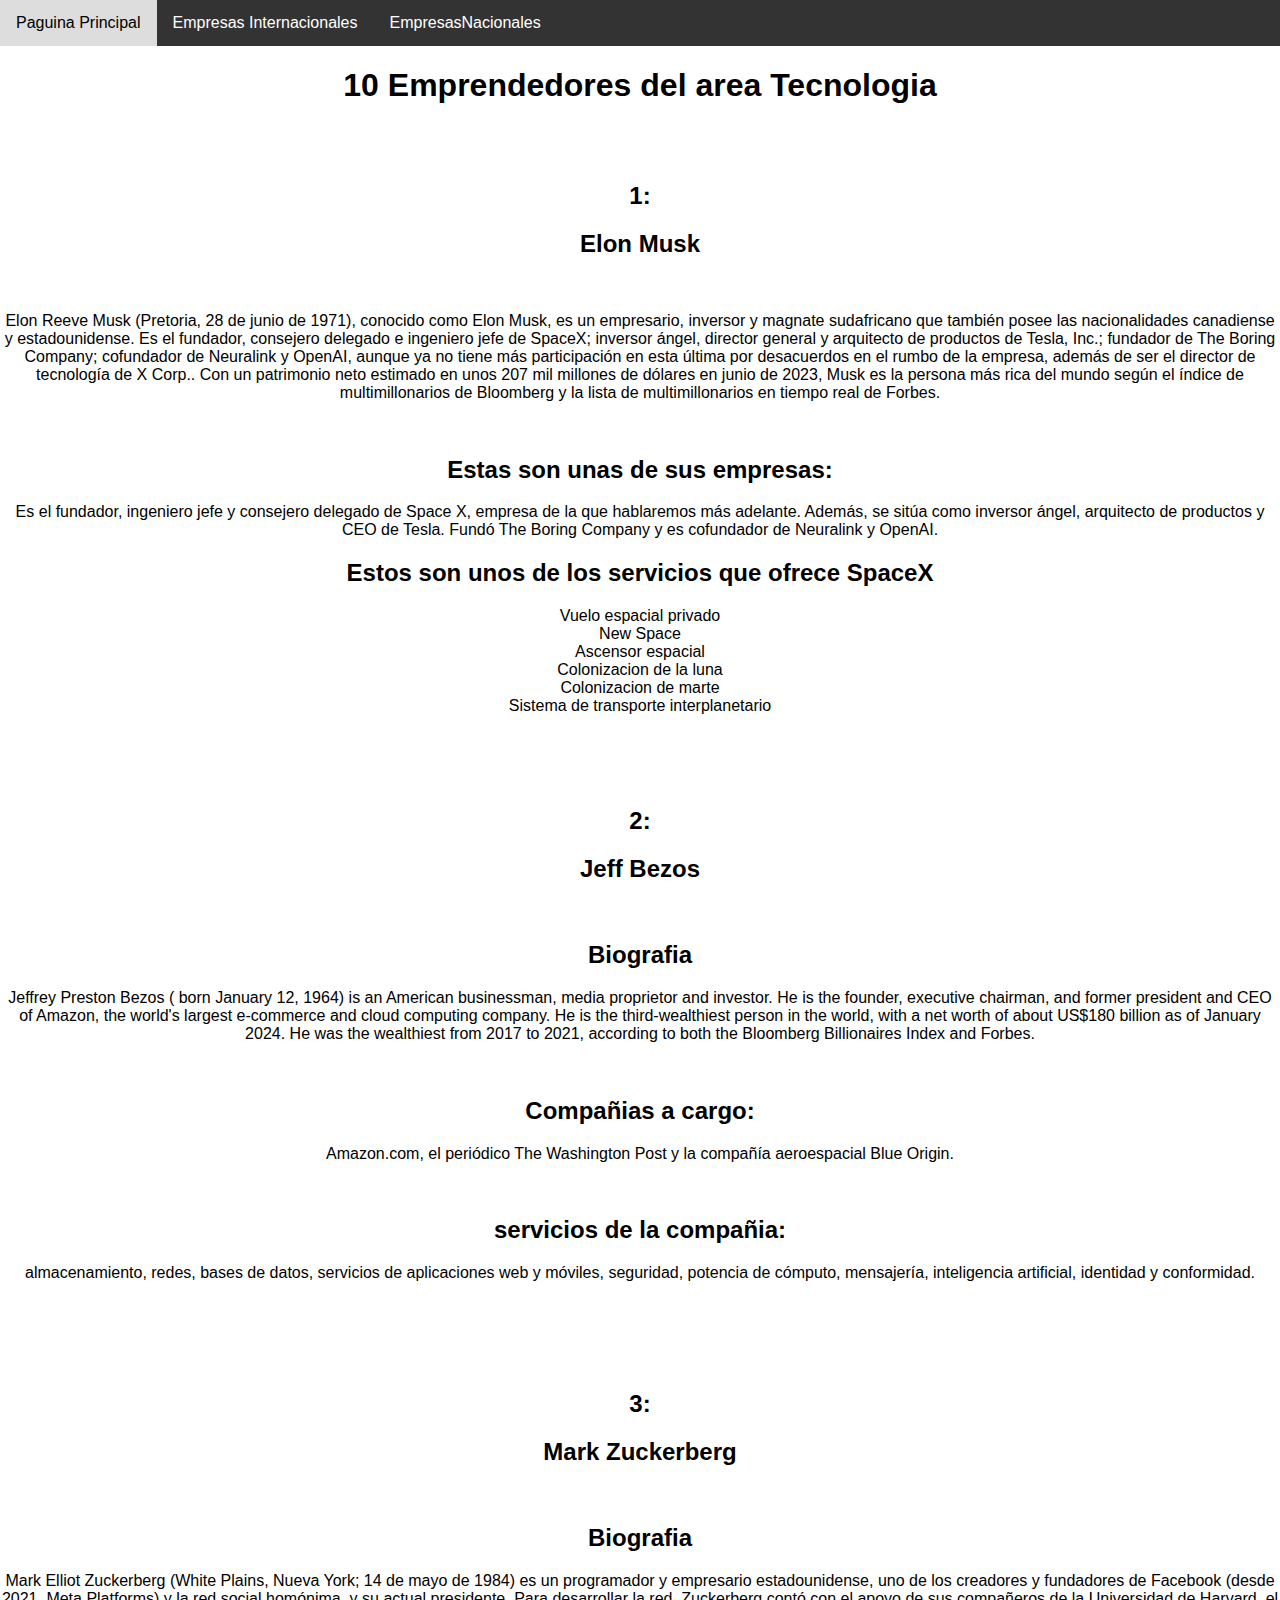
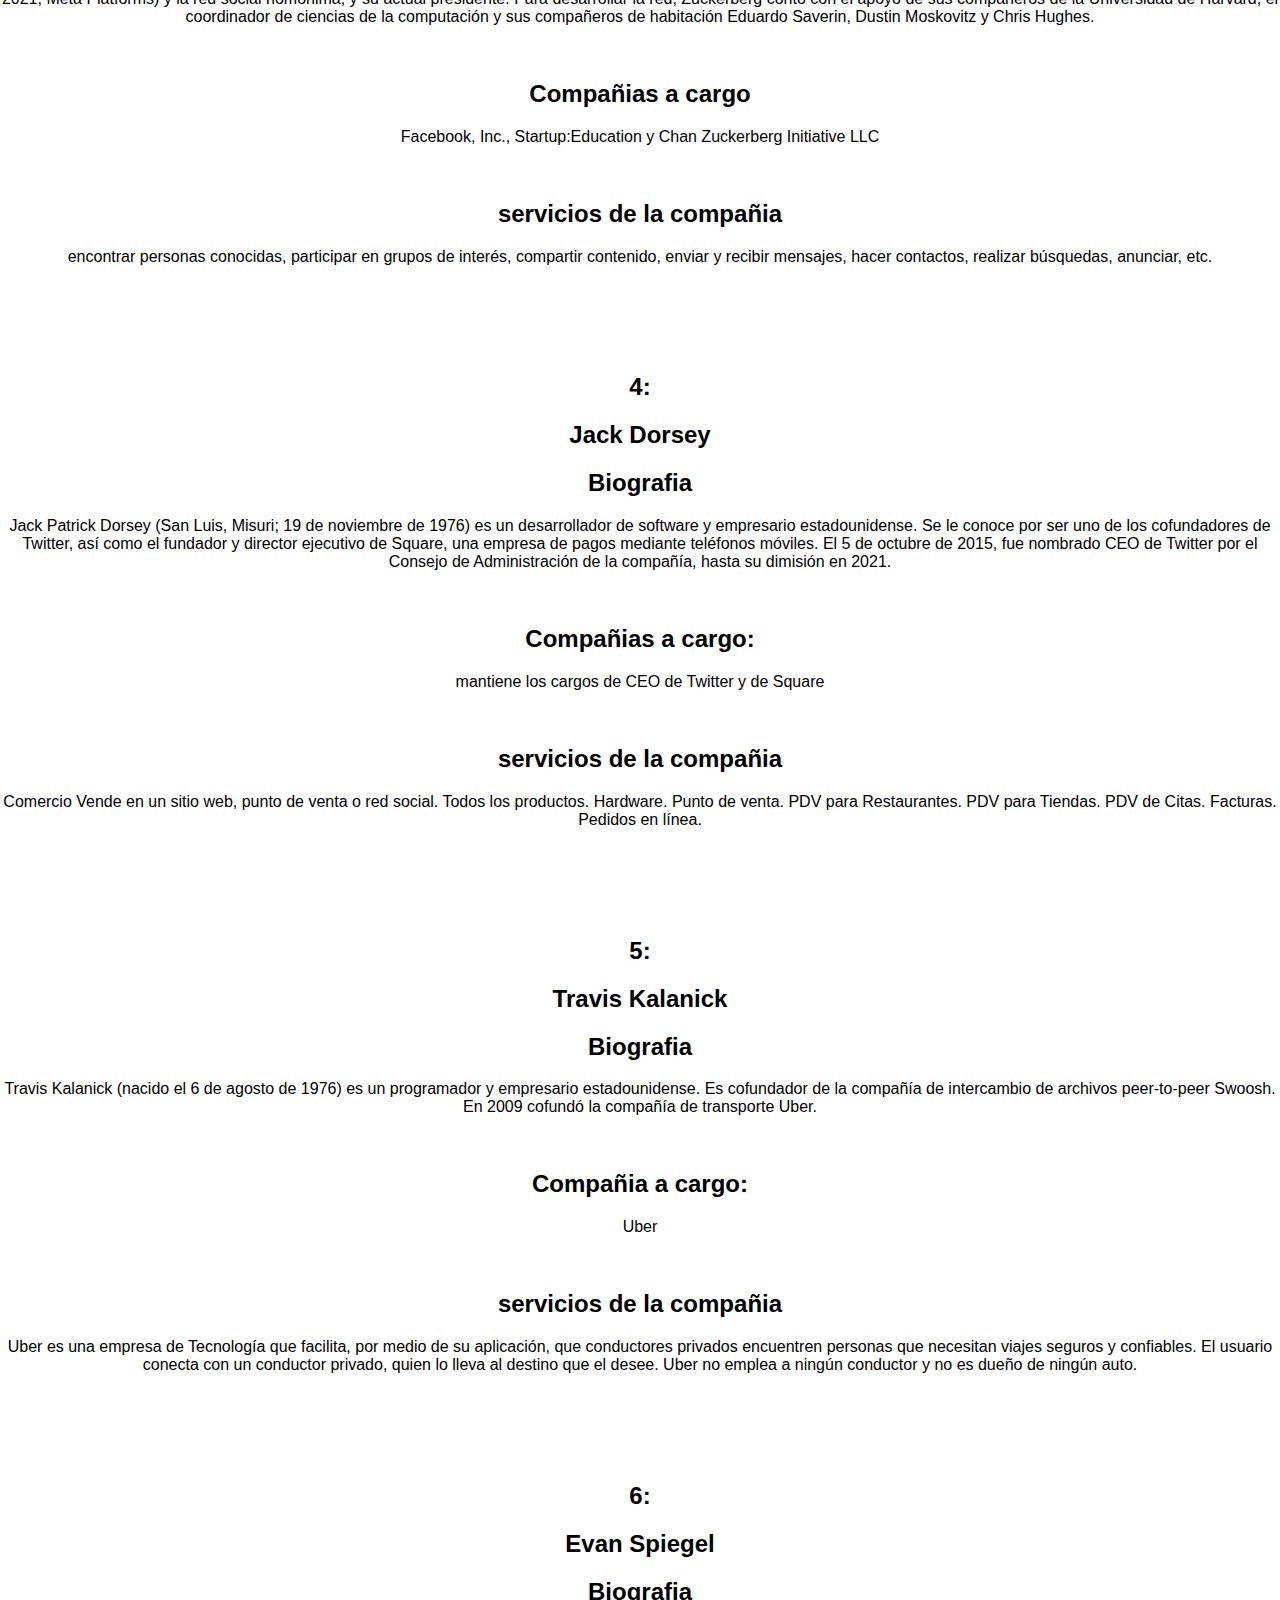
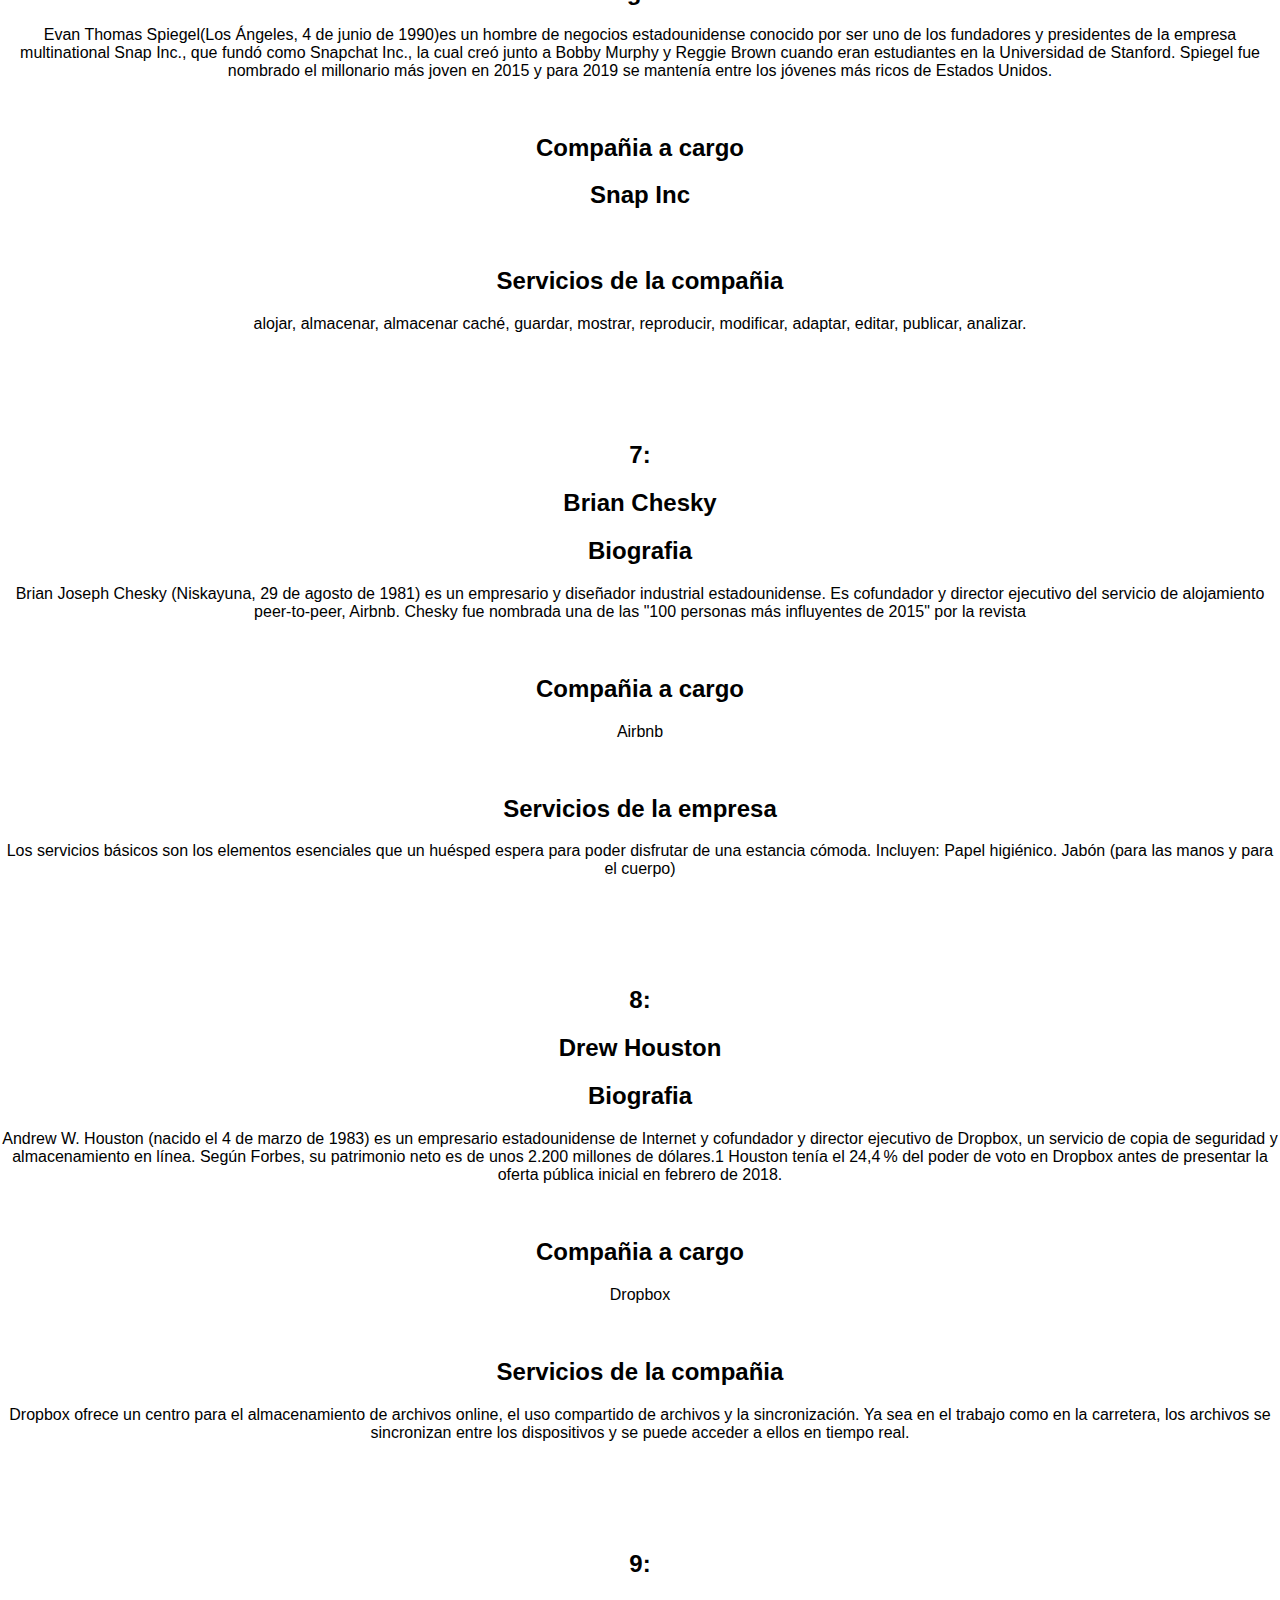
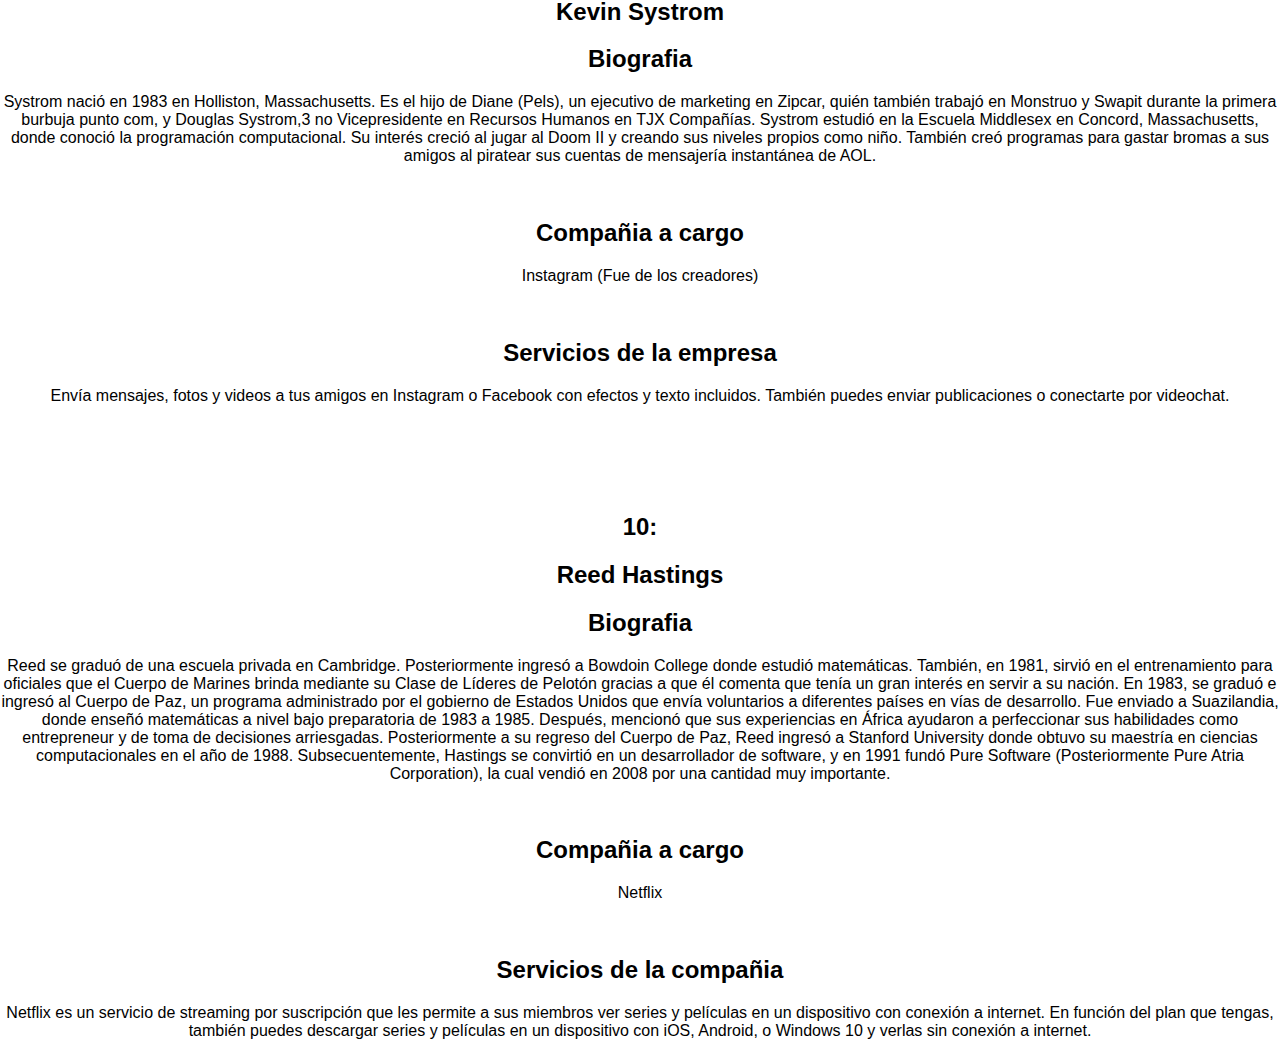
==== commit 4c508c98: "Agrege solo ciertas informacion y cosas extra" ====
--- a/Index.html
+++ b/Index.html
@@ -14,7 +14,7 @@
 
         <div class="navbar">
             <a href="Index.html">Paguina Principal</a>
-            <a href="Pages/Internacionales.html">EmpresasInternacionesles</a>
+            <a href="Pages/Internacionales.html">Empresas Internacionales</a>
             <a href="Pages/Salvador.html">EmpresasNacionales</a>
             
         </div>
